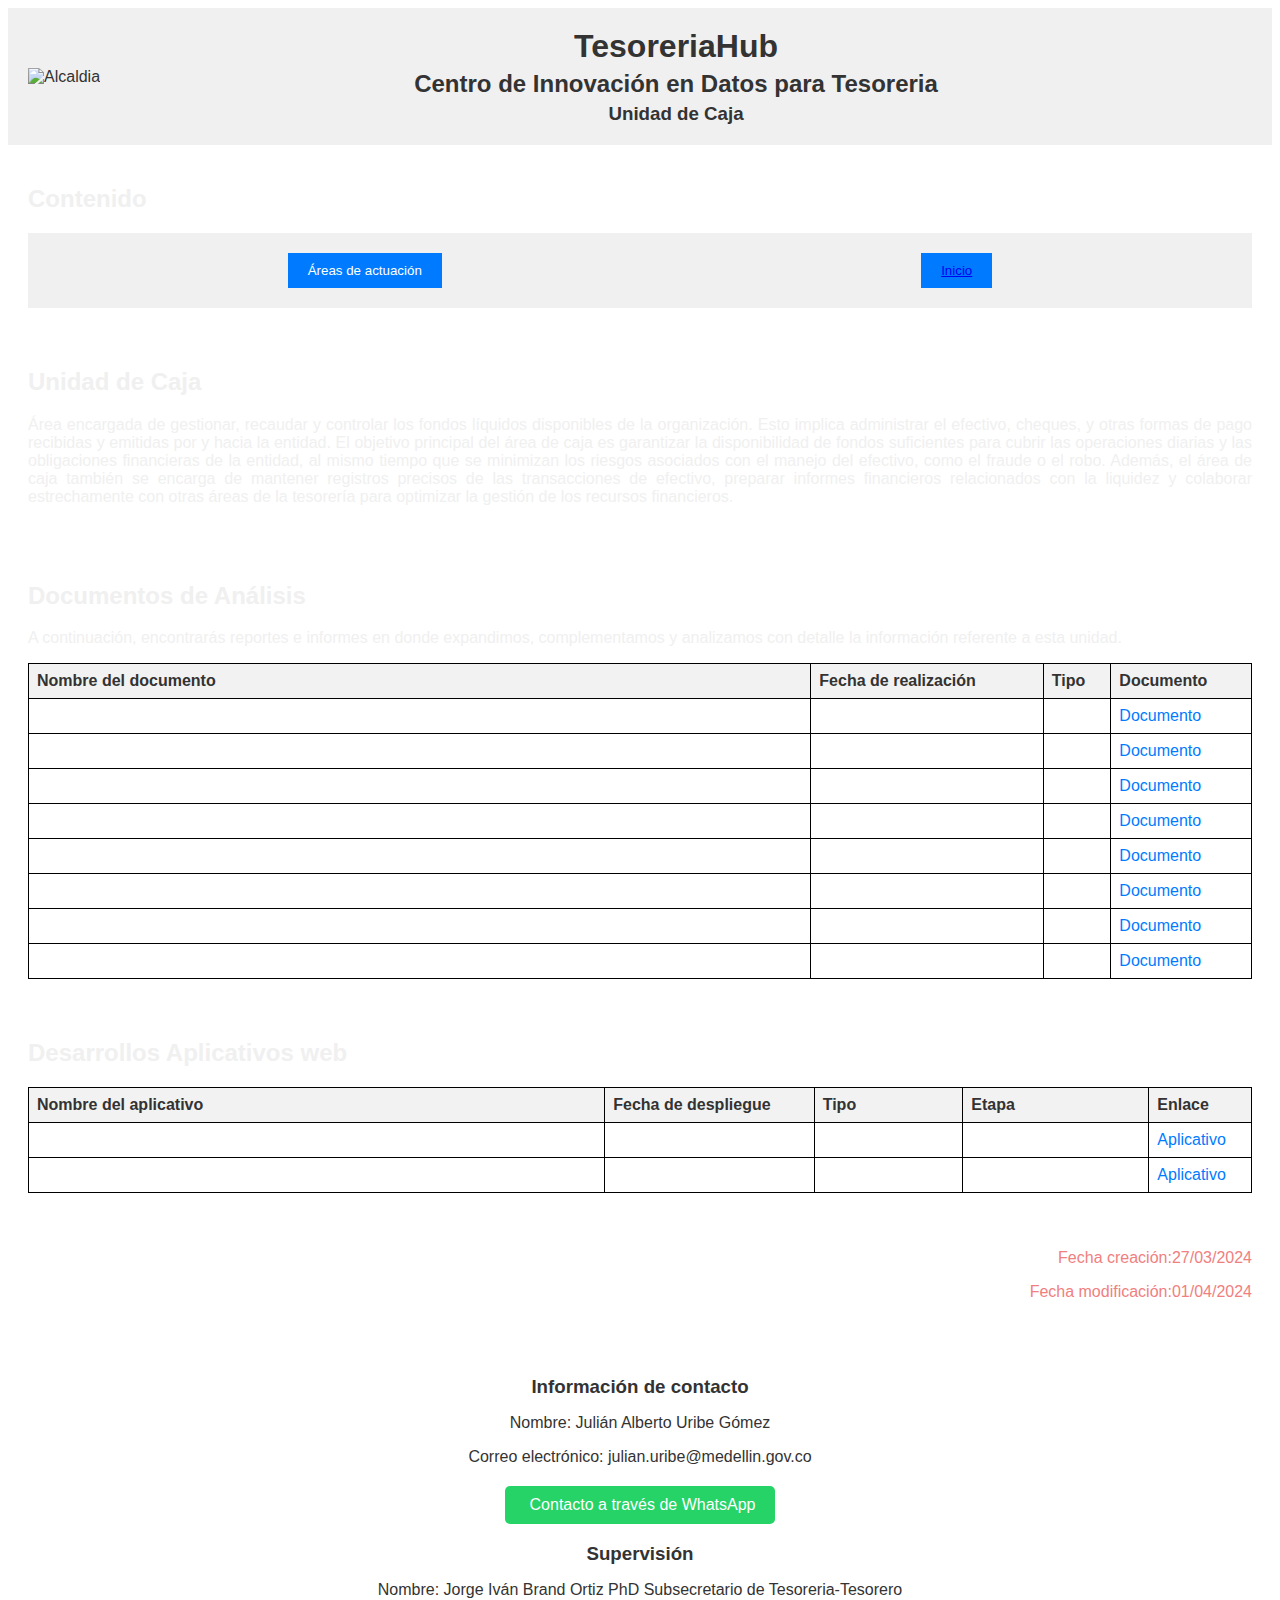
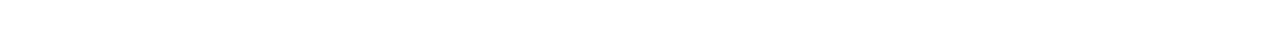
==== caja.html @ e9544370 "Add files via upload" ====
<!DOCTYPE html>
<html lang="en">
<head>
    <meta charset="UTF-8">
    <meta name="viewport" content="width=device-width, initial-scale=1.0">
    <title>TesoreriaHub</title>
    <link rel="stylesheet" href="styles.css">
</head>
<body>
    <header>
        <div class="header-content">
            <div class="logo">
                <img src="assets/icon5.jpeg" alt="Alcaldia" style="width: 100px; height: auto;">
            </div>
            <div class="title">
                <h1><strong>TesoreriaHub</strong></h1>
                <h2>Centro de Innovación en Datos para Tesoreria</h2>
                <h3>Unidad de Caja</h3>
            </div>
        </div>
    </header>

    <section id="areas">
        <h2>Contenido</h2>
        <header>
            <div class="areas-container">
                <div class="menu-container">
                    <button class="menu-button">Áreas de actuación</button>
                    <div class="deploy-menu">
                      <a href="caja.html">Unidad de Caja</a>
                      <a href="inversiones.html">Unidad de Inversiones</a>
                      <a href="cobranzas.html">Unidad de Cobranzas</a>
                      <a href="control.html">Unidad de Control y Riesgos</a>
                    </div>
                </div>
                <div class="menu-container">
                    <button class="menu-button"><a href="index.html">Inicio</a></button>
                </div>
            </div>
        </header>
    </section>

    <section>
        <h2>Unidad de Caja</h2>
        <p>
            Área encargada de gestionar, recaudar y controlar los fondos líquidos disponibles de la organización. Esto implica administrar el efectivo, cheques, y otras formas de pago recibidas y emitidas por y hacia la entidad. 
            El objetivo principal del área de caja es garantizar la disponibilidad de fondos suficientes para cubrir las operaciones diarias y las obligaciones financieras de la entidad, al mismo tiempo que se minimizan los riesgos asociados con el manejo del efectivo, como el fraude o el robo. 
            Además, el área de caja también se encarga de mantener registros precisos de las transacciones de efectivo, preparar informes financieros relacionados con la liquidez y colaborar estrechamente con otras áreas de la tesorería para optimizar la gestión de los recursos financieros.
        </p>
    </section>

    <section>
        <h2>Documentos de Análisis</h2>
        <p>A continuación, encontrarás reportes e informes en donde expandimos, complementamos y analizamos con detalle la información referente a esta unidad.</p>
        <table border="1">
            <tr>
              <th>Nombre del documento</th>
              <th>Fecha de realización</th>
              <th>Tipo</th>
              <th>Documento</th>
            </tr>
            <tr>
                <td>Análisis Recaudo ZFICA96</td>
                <td>01-02-2024</td>
                <td>PDF</td>
                <td><a href="https://drive.google.com/file/d/1dJJI1EfTSpq6emVGtUF8XQGkbBTV-KDS/view?usp=sharing" target="_blank">Documento</a></td>
            </tr>
            <tr>
                <td>Recaudo Presencial</td>
                <td>01-02-2024</td>
                <td>PDF</td>
                <td><a href="https://drive.google.com/file/d/1Bm8dSW-M50XRGf2kCz-3XQVvbOXNx7wl/view?usp=drive_link" target="_blank">Documento</a></td>
            </tr>
            <tr>
                <td>Recaudo Web</td>
                <td>02-02-2024</td>
                <td>PDF</td>
                <td><a href="https://drive.google.com/file/d/1KU2MhblLrWk0UdliBbyh5-FmIk-gzBie/view?usp=drive_link" target="_blank">Documento</a></td>
            </tr>
            <tr>
                <td>Recaudo Web 2018-2023</td>
                <td>06-02-2024</td>
                <td>PDF</td>
                <td><a href="https://drive.google.com/file/d/1rGNSkgClZ_k98HW89iFtjLZHPhnactAL/view?usp=drive_link" target="_blank">Documento</a></td>
            </tr>
            <tr>
                <td>Recaudo Presencial 2020-2023</td>
                <td>13-02-2024</td>
                <td>PDF</td>
                <td><a href="https://drive.google.com/file/d/1FSb4xM2BUI-J1QsocY9NaLvrMAKAbydT/view?usp=drive_link" target="_blank">Documento</a></td>
            </tr>
            <tr>
                <td>Variaciones recaudo presencial por tipo de renta: Estudio mes a mes y por años</td>
                <td>16-02-2024</td>
                <td>PDF</td>
                <td><a href="https://drive.google.com/file/d/106FQfZOXMEZQSEdouN7OTRawpNQSnQ8p/view?usp=drive_link" target="_blank">Documento</a></td>
            </tr>
            <tr>
                <td>Banco_occidente_presencial</td>
                <td>27-02-2024</td>
                <td>PDF</td>
                <td><a href="https://drive.google.com/file/d/1KkdY27Zqu4vZhwaRrFZByoN2Jzv398su/view?usp=drive_link" target="_blank">Documento</a></td>
            </tr>
            <tr>
                <td>Informe Banco de Occidente</td>
                <td>27-02-2024</td>
                <td>PDF</td>
                <td><a href="https://drive.google.com/file/d/19Ia547FAOunl-7dWHpFbwSSzOlxd41nc/view?usp=drive_link" target="_blank">Documento</a></td>
            </tr>
          </table>
    </section>

    <section>
        <h2>Desarrollos Aplicativos web</h2>
        <table border="1">
            <tr>
              <th>Nombre del aplicativo</th>
              <th>Fecha de despliegue</th>
              <th>Tipo</th>
              <th>Etapa</th>
              <th>Enlace</th>
            </tr>
            <tr>
                <td>Herramienta Analítica del Recaudo en Tesoreria (HART) web app</td>
                <td>01-04-2024</td>
                <td>Aplicación web</td>
                <td>Versión de pruebas</td>
                <td><a href="https://hart-app-3b7d67d07496.herokuapp.com/" target="_blank">Aplicativo</a></td>
            </tr>
            <tr>
                <td>Herramienta Predicción de Recaudo</td>
                <td>04-2024</td>
                <td>Aplicativo web</td>
                <td>Versión de pruebas</td>
                <td><a href="#" target="_blank">Aplicativo</a></td>
            </tr>
        </table>
    </section>

    <section>
        <div class="fecha">
            <p>Fecha creación:27/03/2024</p>
            <p>Fecha modificación:01/04/2024</p>
        </div>
    </section>

    <footer>
        <div class="footer-content">
            <h3>Información de contacto</h3>
            <p>Nombre: Julián Alberto Uribe Gómez</p>
            <p>Correo electrónico: julian.uribe@medellin.gov.co</p>
            <a href="https://wa.me/3013354163" target="_blank" class="whatsapp-button">
                <i class="fab fa-whatsapp"></i> Contacto a través de WhatsApp
            </a>
            <h3>Supervisión</h3>
            <p>Nombre: Jorge Iván Brand Ortiz PhD Subsecretario de Tesoreria-Tesorero</p>
        </div>
    </footer>
</body>
</html>
---- styles.css ----
body {
    background-image: url('assets/fondo.jpeg');
    background-size: cover;
    background-repeat: no-repeat;
    background-attachment: fixed;
    color: #333; /* Text color */
    font-family: Arial, sans-serif;
}

header {
    background-color: #f0f0f0; /* Header background color */
    padding: 20px;
    text-align: center;
}

.header-content {
    display: flex;
    align-items: center;
    justify-content: space-between;
}

.logo {
    margin-right: auto; /* Pushes the logo to the right */
}

.logo img {
    width: 100px; /* Adjust the width of the image as needed */
    height: auto;
}

.title {
    text-align: center; /* Aligns the title text to the left */
    flex-grow: 1;
}

.title h1 {
    margin: 0; /* Removes default margin for h1 */
}

.title h2 {
    margin-top: 5px; /* Adds some spacing between h1 and h2 */
    margin-bottom: 0; /* Removes default margin for h2 */
    color: #333;
}

.title h3 {
    margin-top: 5px; /* Adds some spacing between h1 and h2 */
    margin-bottom: 0; /* Removes default margin for h2 */
    color: #333;
}

h1 {
    margin: 0;
}

h2 {
    color: #f0f0f0;
}

h3 {
    color: #f0f0f0;
}

h4 {
    color: #f0f0f0;
}

p {
    color: #f0f0f0;
    text-align: justify;
}

section {
    padding: 20px;
}

.team-member {
    display: inline-block;
    margin: 30px;
    text-align: center;
}

.team-member img {
    width: 150px; /* Adjust as needed */
    border-radius: 50%; /* Makes the images round */
    margin-right: 30px;
    float: left;
}

.team-member p {
    margin-left: 140px; /* Adjust margin to make text align with image */
    text-align: justify;
}

.team-member .icon {
    position: absolute; /* Position the icon absolutely */
    top: 10px; /* Adjust top position */
    right: 10px; /* Adjust right position */
    color: #333; /* Adjust icon color */
}

.team-member a {
    display: block;
    margin-top: 5px;
    color: #007bff; /* Link color */
    text-decoration: none;
}

ul {
    list-style-type: none;
    padding: 0;
}

ul li {
    margin-bottom: 10px;
}

ul li a {
    color: #007bff; /* Link color */
    text-decoration: none;
}

footer {
    background-color: #fff; /* Footer background color */
    padding: 20px;
    text-align: center;
}

.footer-content {
    max-width: 600px; /* Set maximum width for content */
    margin: 0 auto; /* Center align content */
}

.footer-content h3 {
    margin-bottom: 10px;
    color: #333;
}

.footer-content p {
    margin-bottom: 5px;
    color: #333;
    text-align: center;
}

.whatsapp-button {
    display: inline-block;
    background-color: #25D366; /* WhatsApp button color */
    color: #fff; /* Text color */
    text-decoration: none;
    padding: 10px 20px;
    border-radius: 5px;
    margin-top: 15px;
}

.whatsapp-button i {
    margin-right: 5px;
}

.areas-container {
    display: flex;
    justify-content: space-around; /* Adjust as needed */
}

.area {
    flex: 1;
    text-align: center;
    margin: 10px; /* Adjust spacing */
}

/* .area a {
    text-decoration: none;
    color: #333;
    padding: 10px 20px;
    border: 2px solid #333;
    border-radius: 5px;
}

.area a:hover {
    background-color: #333;
    color: #fff;
} */

.fecha p {
    color: lightcoral;
    text-align: right;
}

table {
    width: 100%;
    border-collapse: collapse;
  }
td {
    border: 1px solid black;
    padding: 8px;
    text-align: left;
    color: #fff;
}
th {
    background-color: #f2f2f2;
    border: 1px solid black;
    padding: 8px;
    text-align: left;
}

tr td a {
    color: #007bff; /* Link color */
    text-decoration: none;
}

.menu-container {
    position: relative;
    display: inline-block;
}
.menu-button {
    background-color: #007bff;
    color: white;
    padding: 10px 20px;
    border: none;
    cursor: pointer;
}
.deploy-menu {
    display: none;
    position: absolute;
    background-color: #f9f9f9;
    min-width: 160px;
    box-shadow: 0 8px 16px 0 rgba(0,0,0,0.2);
    z-index: 1;
}
.deploy-menu a {
    color: black;
    padding: 12px 16px;
    text-decoration: none;
    display: block;
}
.deploy-menu a:hover {
    background-color: #f1f1f1;
}
.menu-container:hover .deploy-menu {
    display: block;
}
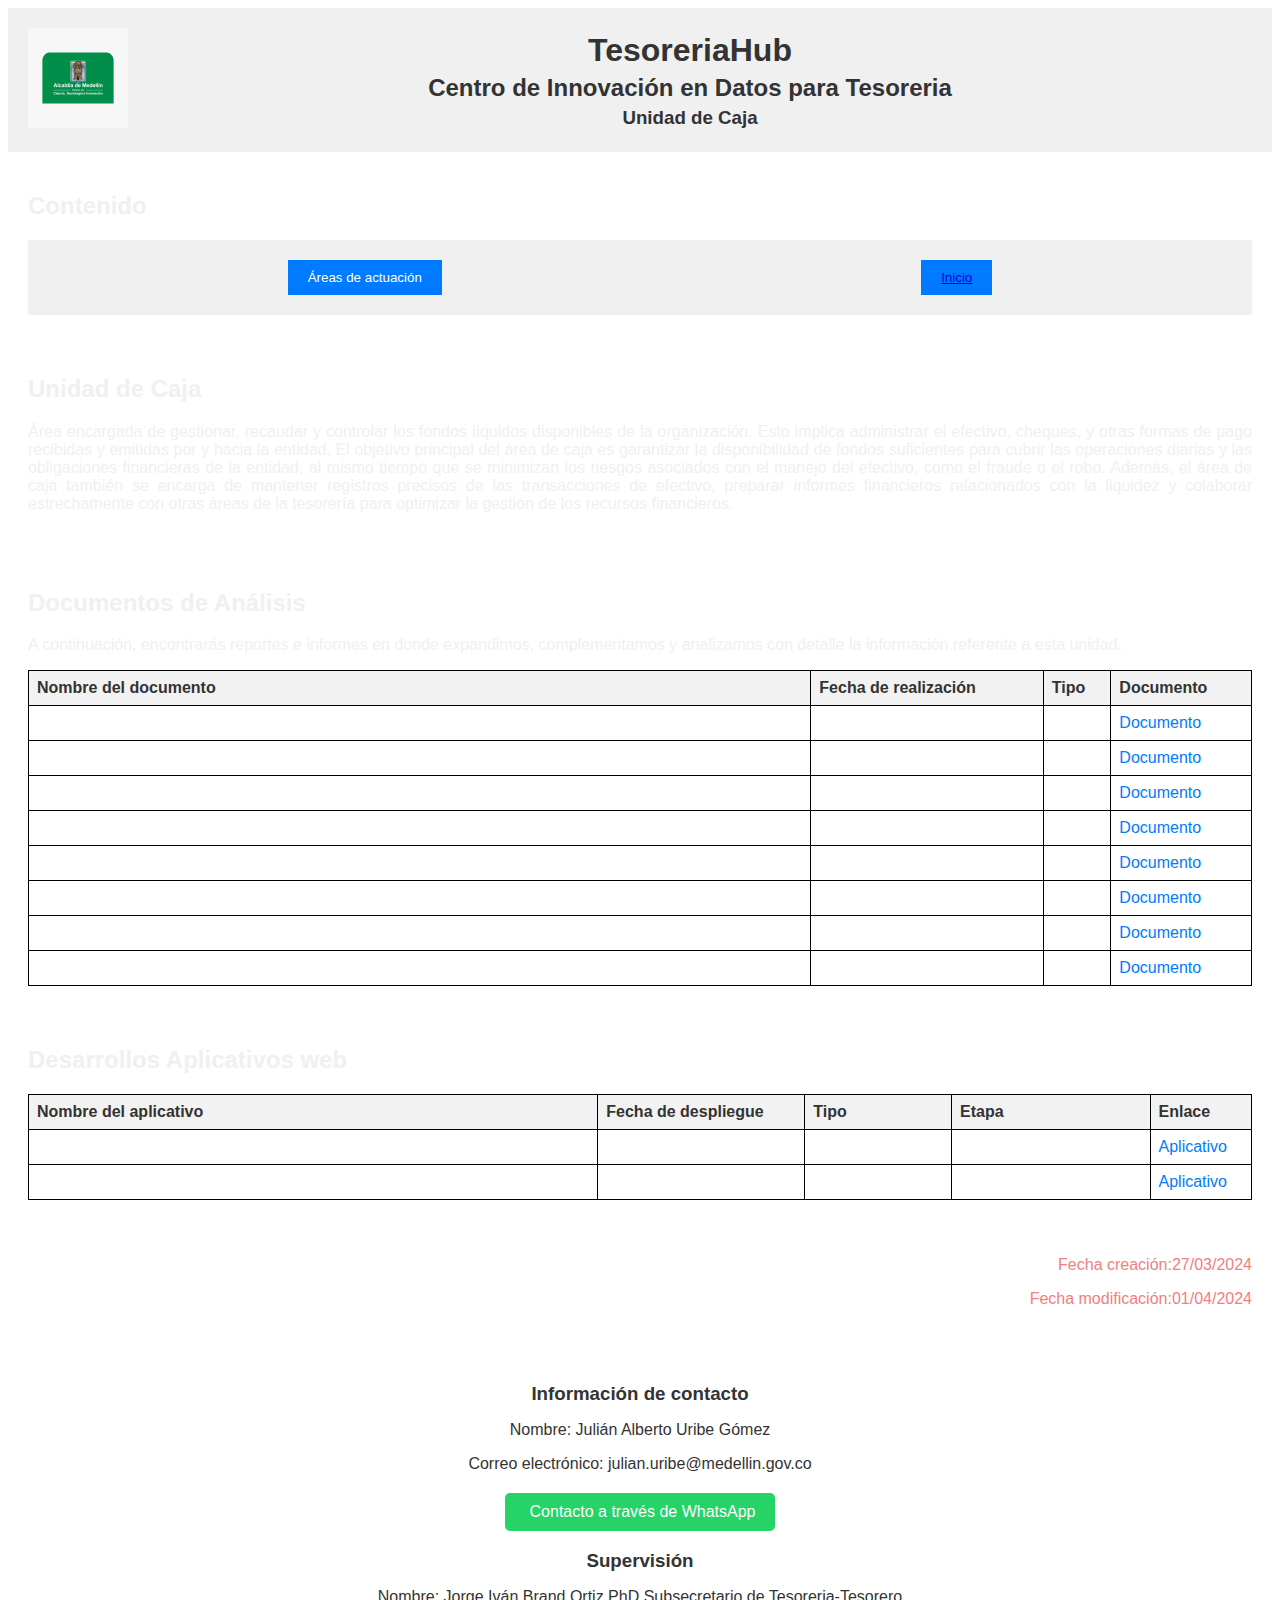
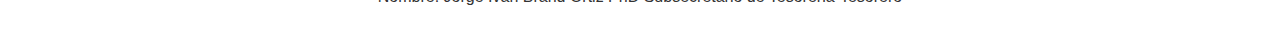
==== commit 4b3c4f89: "Update caja.html" ====
--- a/caja.html
+++ b/caja.html
@@ -10,7 +10,7 @@
     <header>
         <div class="header-content">
             <div class="logo">
-                <img src="assets/icon5.jpeg" alt="Alcaldia" style="width: 100px; height: auto;">
+                <img src="icon5.jpeg" alt="Alcaldia" style="width: 100px; height: auto;">
             </div>
             <div class="title">
                 <h1><strong>TesoreriaHub</strong></h1>
@@ -131,7 +131,7 @@
                 <td>Herramienta Predicción de Recaudo</td>
                 <td>04-2024</td>
                 <td>Aplicativo web</td>
-                <td>Versión de pruebas</td>
+                <td>Versión en desarrollo</td>
                 <td><a href="#" target="_blank">Aplicativo</a></td>
             </tr>
         </table>
@@ -157,4 +157,4 @@
         </div>
     </footer>
 </body>
-</html>+</html>
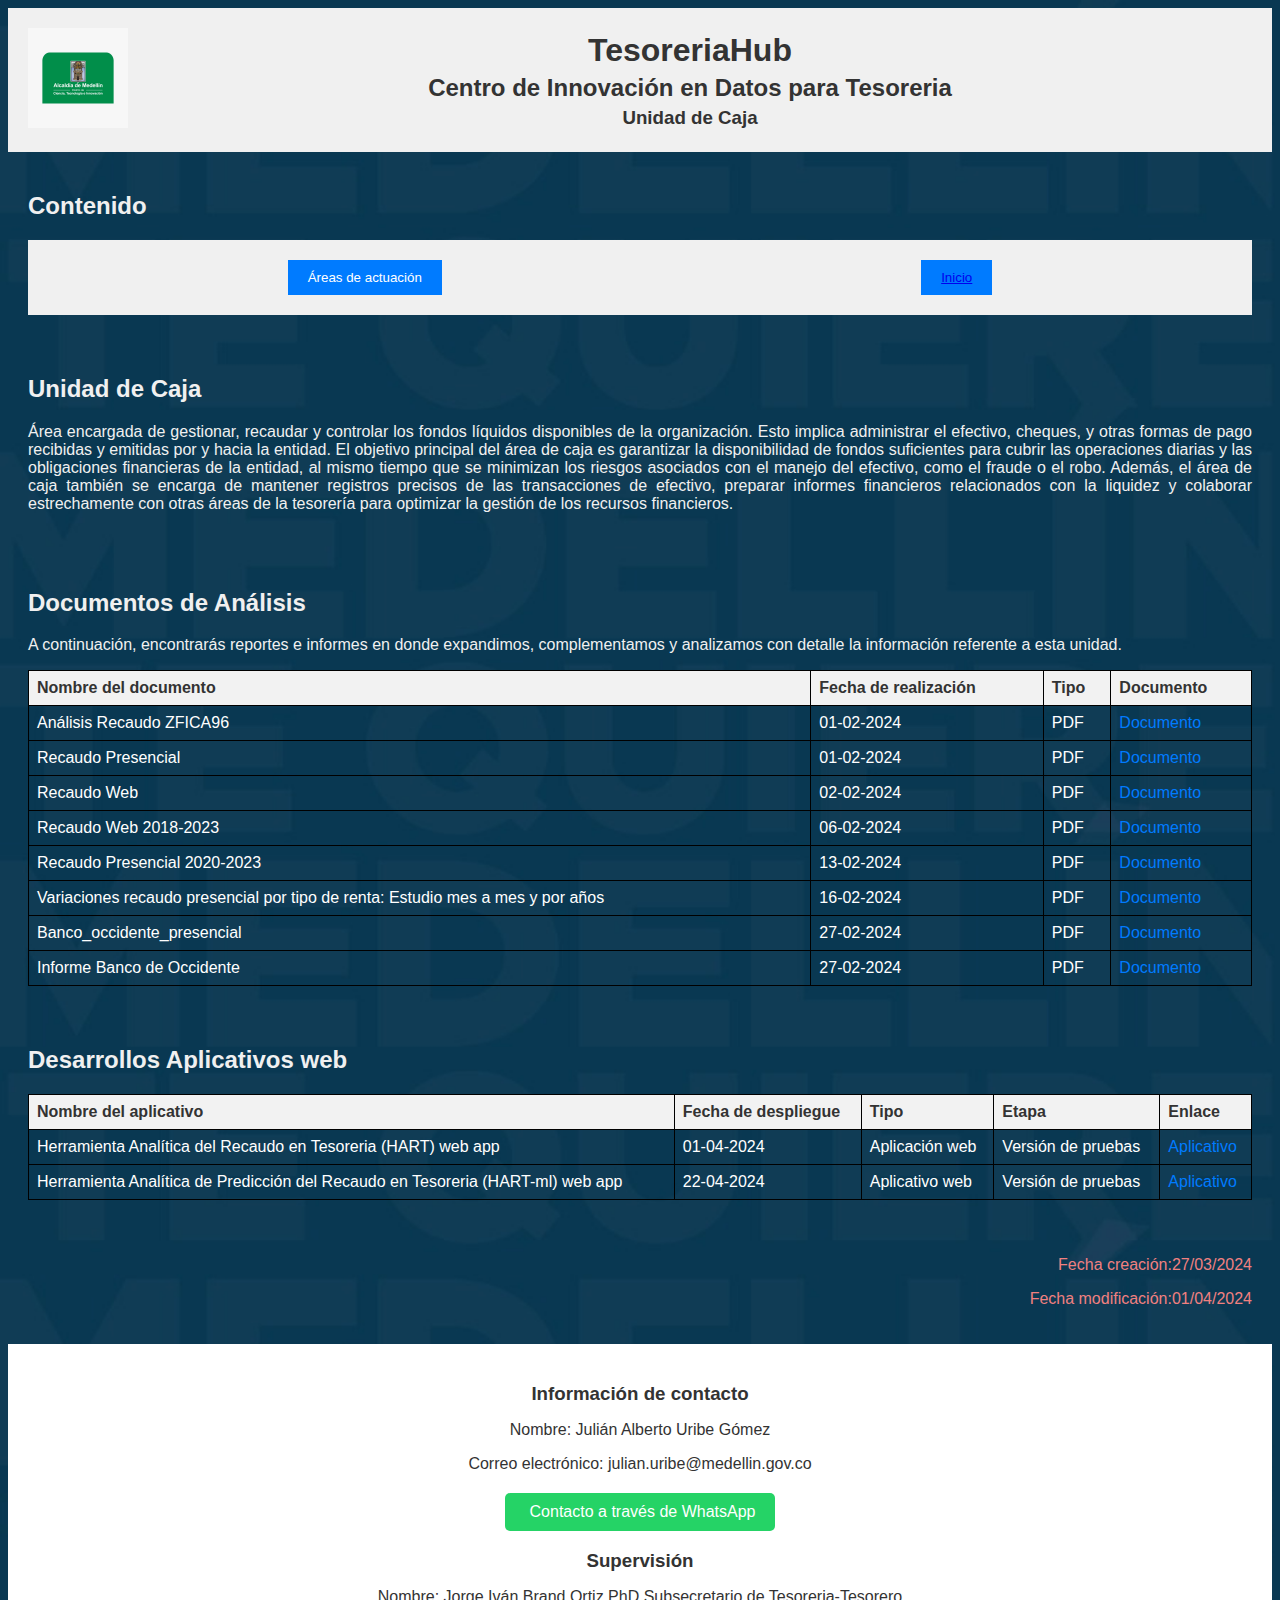
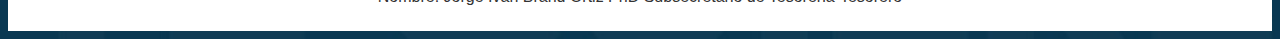
==== commit ed9109b4: "Update caja.html" ====
--- a/caja.html
+++ b/caja.html
@@ -128,11 +128,11 @@
                 <td><a href="https://hart-app-3b7d67d07496.herokuapp.com/" target="_blank">Aplicativo</a></td>
             </tr>
             <tr>
-                <td>Herramienta Predicción de Recaudo</td>
-                <td>04-2024</td>
+                <td>Herramienta Analítica de Predicción del Recaudo en Tesoreria (HART-ml) web app</td>
+                <td>22-04-2024</td>
                 <td>Aplicativo web</td>
-                <td>Versión en desarrollo</td>
-                <td><a href="#" target="_blank">Aplicativo</a></td>
+                <td>Versión de pruebas</td>
+                <td><a href="https://hart-ml-987070d2be70.herokuapp.com/" target="_blank">Aplicativo</a></td>
             </tr>
         </table>
     </section>
--- a/styles.css
+++ b/styles.css
@@ -1,5 +1,5 @@
 body {
-    background-image: url('assets/fondo.jpeg');
+    background-image: url('fondo.jpeg');
     background-size: cover;
     background-repeat: no-repeat;
     background-attachment: fixed;
@@ -237,4 +237,4 @@
 }
 .menu-container:hover .deploy-menu {
     display: block;
-}+}
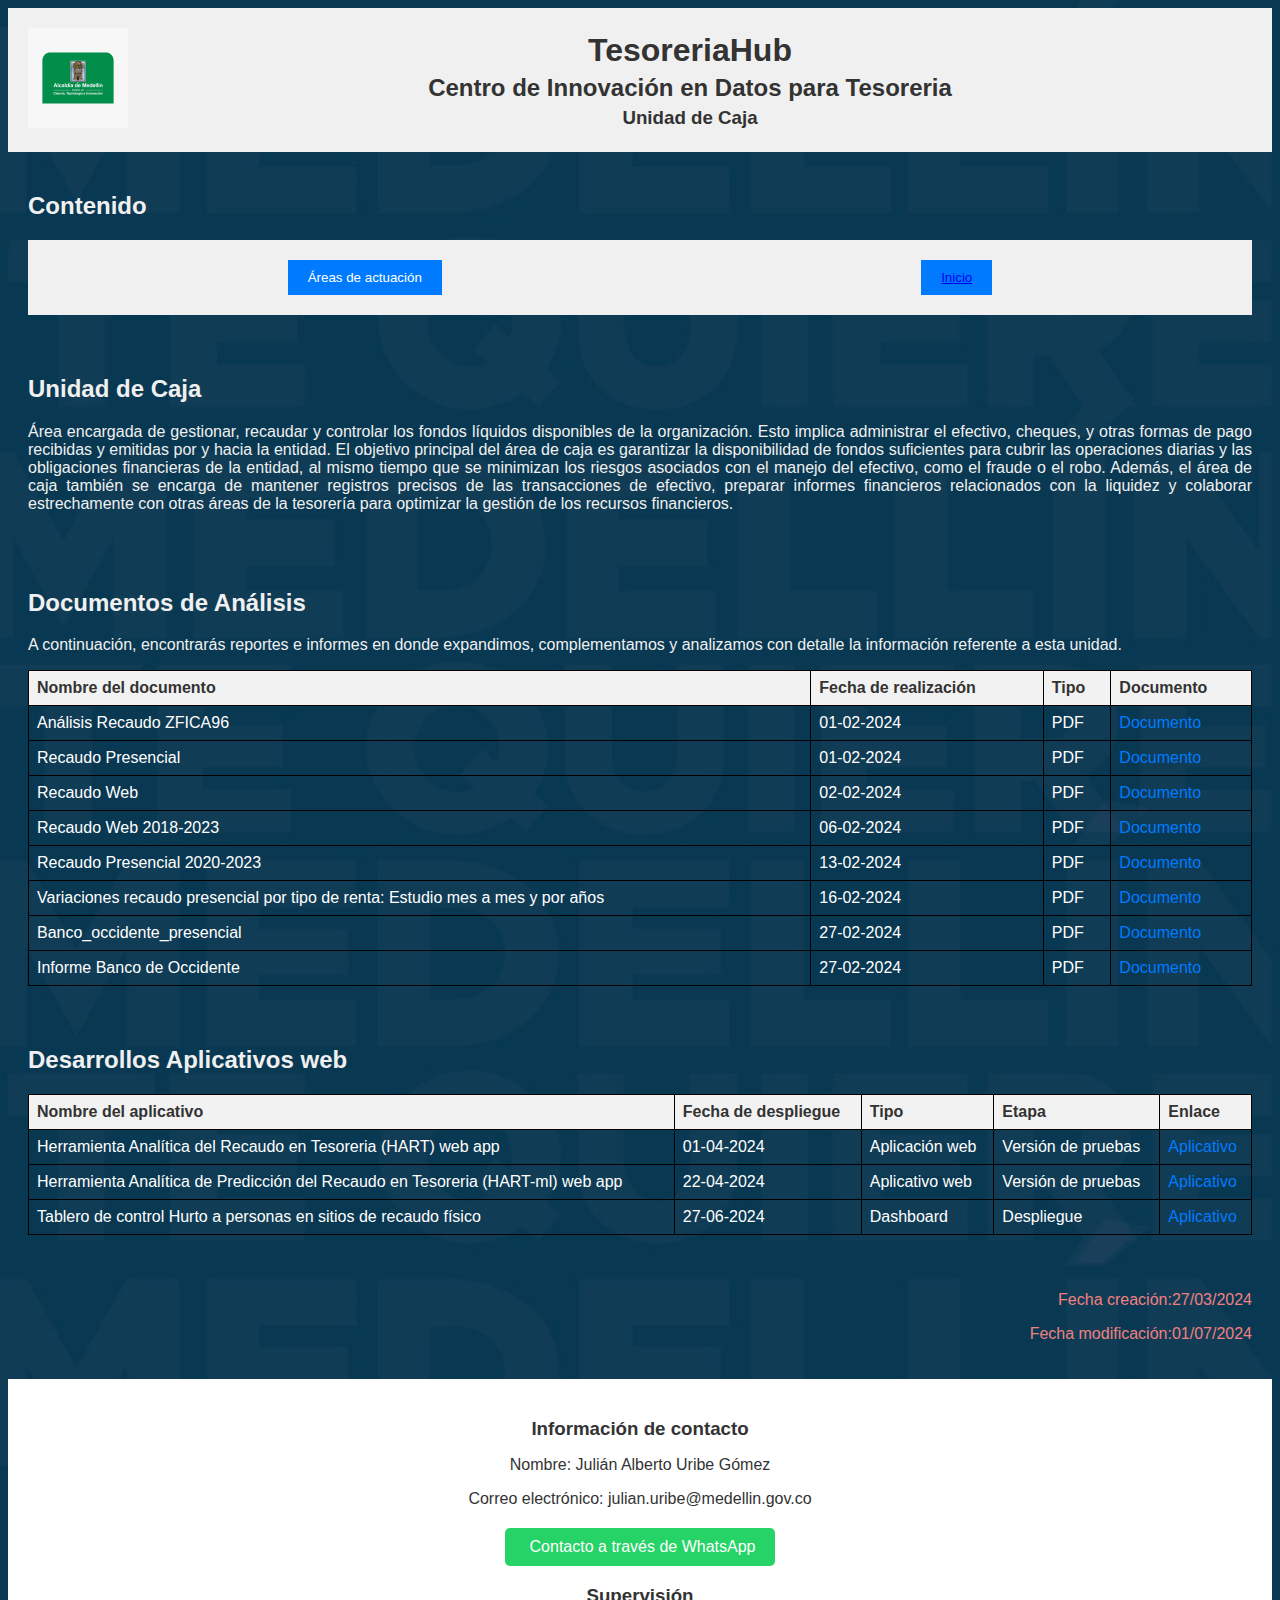
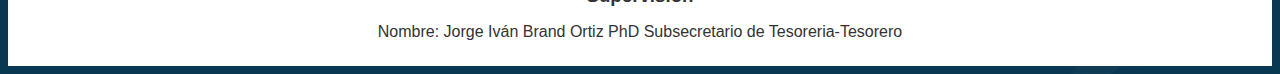
==== commit b80a1c8c: "Update caja.html" ====
--- a/caja.html
+++ b/caja.html
@@ -134,13 +134,20 @@
                 <td>Versión de pruebas</td>
                 <td><a href="https://hart-ml-987070d2be70.herokuapp.com/" target="_blank">Aplicativo</a></td>
             </tr>
+            <tr>
+                <td>Tablero de control Hurto a personas en sitios de recaudo físico</td>
+                <td>27-06-2024</td>
+                <td>Dashboard</td>
+                <td>Despliegue</td>
+                <td><a href="https://lookerstudio.google.com/reporting/c2a4efe1-9cca-43a5-9998-176b116e1156" target="_blank">Aplicativo</a></td>
+            </tr>
         </table>
     </section>
 
     <section>
         <div class="fecha">
             <p>Fecha creación:27/03/2024</p>
-            <p>Fecha modificación:01/04/2024</p>
+            <p>Fecha modificación:01/07/2024</p>
         </div>
     </section>
 
